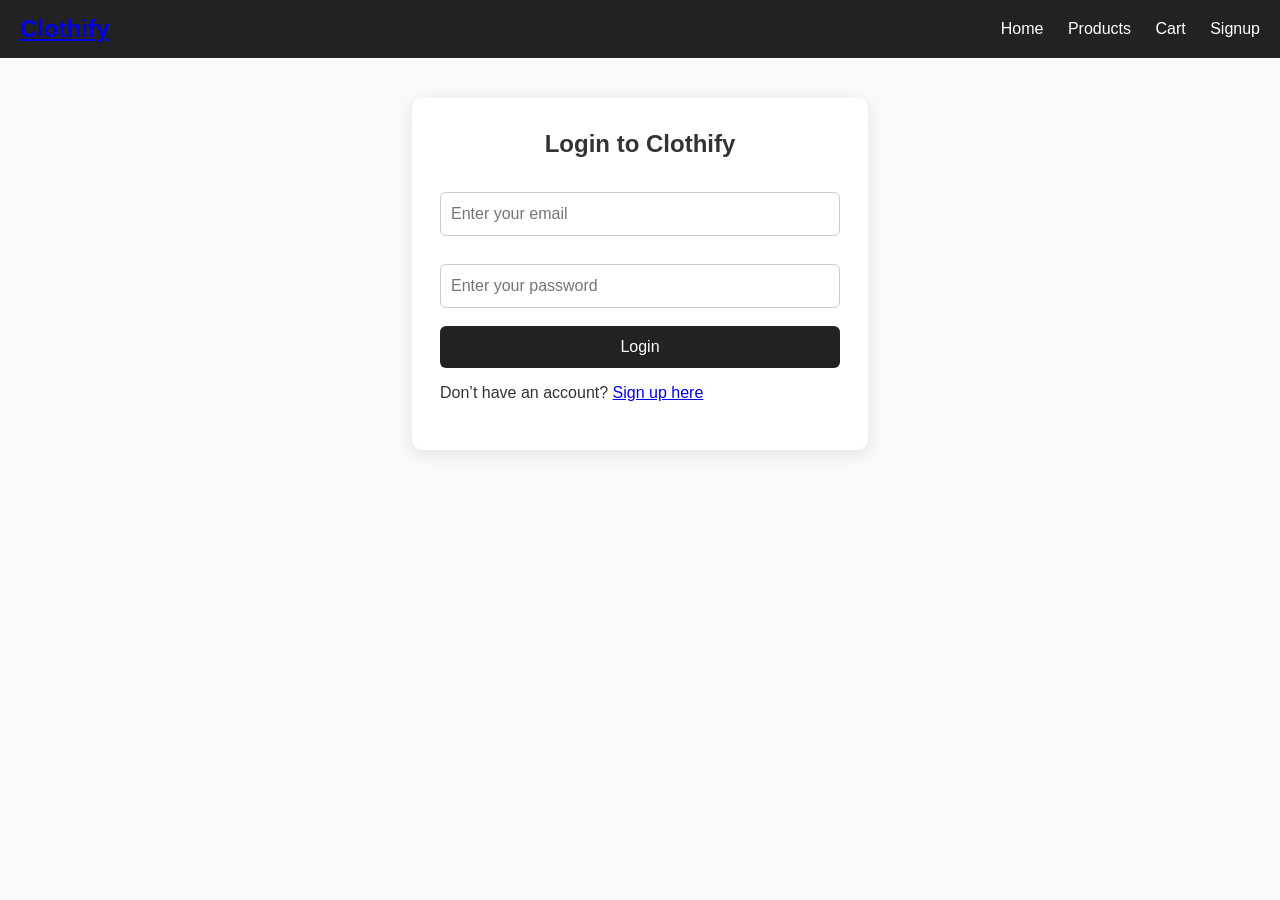
==== login.html @ 2fb61e34 "Add files via upload" ====
<!DOCTYPE html>
<html lang="en">
<head>
  <meta charset="UTF-8">
  <meta name="viewport" content="width=device-width, initial-scale=1.0">
  <title>Login - Clothify</title>
  <link rel="stylesheet" href="style.css">
</head>
<body>
  <header>
    <div class="logo"><a href="index.html">Clothify</a></div>
    <nav>
      <a href="index.html">Home</a>
      <a href="products.html">Products</a>
      <a href="cart.html">Cart</a>
      <a href="signup.html">Signup</a>
    </nav>
  </header>

  <main class="form-container">
    <h2>Login to Clothify</h2>
    <form id="loginForm">
      <input type="email" id="loginEmail" placeholder="Enter your email" required>
      <input type="password" id="loginPassword" placeholder="Enter your password" required>
      <button type="submit" class="btn">Login</button>
    </form>
    <p>Don’t have an account? <a href="signup.html">Sign up here</a></p>
  </main>

  <script src="auth.js"></script>
</body>
</html>
---- style.css ----
/* General Reset */
body {
  margin: 0;
  padding: 0;
  font-family: Arial, sans-serif;
  background: #fafafa;
  color: #333;
}

/* Header */
header {
  background: #222;
  color: #fff;
  padding: 15px 20px;
  display: flex;
  align-items: center;
  justify-content: space-between;
}
header .logo {
  font-size: 1.5rem;
  font-weight: bold;
}
nav a {
  color: #fff;
  text-decoration: none;
  margin-left: 20px;
}
nav a:hover {
  color: #ffd700;
}

/* Hero Section */
.hero {
  background: linear-gradient(90deg, #e3ffe6 0%, #f5f7fa 100%);
  padding: 60px 20px;
  text-align: center;
}
.hero h1 {
  font-size: 2.5rem;
  margin-bottom: 20px;
}
.hero p {
  font-size: 1.2rem;
  color: #555;
}

/* Product Cards */
.product-list, .product-grid {
  display: flex;
  flex-wrap: wrap;
  justify-content: center;
  gap: 30px;
}
.product-card {
  background: #fff;
  border-radius: 8px;
  box-shadow: 0 2px 8px rgba(0,0,0,0.08);
  padding: 20px;
  width: 260px;
  text-align: center;
}
.product-card img {
  width: 180px;
  height: 180px;
  object-fit: cover;
  border-radius: 6px;
}
.product-card h3, .product-name {
  margin: 15px 0 10px;
  font-size: 1.2rem;
}
.product-card p, .product-price {
  margin-bottom: 15px;
  font-size: 1rem;
  color: #333;
}
.buy-btn, .add-to-cart {
  background: #222;
  color: #fff;
  border: none;
  padding: 10px 20px;
  border-radius: 5px;
  cursor: pointer;
  transition: 0.2s;
}
.buy-btn:hover, .add-to-cart:hover {
  background: #ffd700;
  color: #222;
}

/* Cart Table */
table {
  width: 100%;
  border-collapse: collapse;
  margin-bottom: 30px;
}
table thead {
  background: #222;
  color: #fff;
}
table th, table td {
  padding: 12px;
  border-bottom: 1px solid #ddd;
}
.checkout-btn {
  background-color: #28a745;
  color: white;
  border: none;
  padding: 12px 25px;
  border-radius: 5px;
  font-size: 1rem;
  cursor: pointer;
  float: right;
}
.checkout-btn:hover {
  background-color: #218838;
}
.form-container {
  max-width: 400px;
  margin: 40px auto;
  background: #fff;
  padding: 32px 28px;
  border-radius: 10px;
  box-shadow: 0 4px 18px rgba(0,0,0,0.10);
}
.form-container h2 {
  text-align: center;
  margin-bottom: 24px;
  margin-top: 0;
}
.form-container input[type="text"],
.form-container input[type="email"],
.form-container input[type="password"] {
  width: 100%;
  padding: 12px 10px;
  margin: 10px 0 18px 0;
  border: 1px solid #ccc;
  border-radius: 6px;
  box-sizing: border-box;
  font-size: 1rem;
}
.form-container .btn {
  width: 100%;
  background: #222;
  color: #fff;
  padding: 12px 0;
  border: none;
  border-radius: 6px;
  font-size: 1rem;
  cursor: pointer;
  transition: background 0.2s, color 0.2s;
}
.form-container .btn:hover {
  background: #ffd700;
  color: #222;
}
.product-detail {
  display: flex;
  gap: 40px;
  max-width: 900px;
  margin: 50px auto;
  background: #fff;
  border-radius: 10px;
  box-shadow: 0 4px 18px rgba(0,0,0,0.10);
  padding: 38px 34px;
}
.product-image {
  flex: 1;
  display: flex;
  align-items: center;
  justify-content: center;
}
.product-image img {
  width: 340px;
  height: 340px;
  object-fit: cover;
  border-radius: 8px;
  box-shadow: 0 2px 8px rgba(0,0,0,0.08);
}
.product-info {
  flex: 2;
  display: flex;
  flex-direction: column;
  justify-content: flex-start;
}
.product-info h2 {
  font-size: 2rem;
  margin-bottom: 18px;
}
.product-info .product-price {
  font-size: 1.3rem;
  color: #28a745;
  font-weight: bold;
  margin-bottom: 16px;
}
.product-info p {
  color: #444;
  font-size: 1.1rem;
  margin-bottom: 22px;
}
.tags {
  margin-bottom: 18px;
}
.tag {
  display: inline-block;
  background: #e3ffe6;
  color: #228b22;
  font-size: 0.93rem;
  border-radius: 4px;
  padding: 4px 11px;
  margin-right: 9px;
  margin-bottom: 5px;
}
/* Reuse .add-to-cart button styling for consistency */
.product-info .add-to-cart {
  background: #222;
  color: #fff;
  border: none;
  padding: 10px 20px;
  border-radius: 5px;
  cursor: pointer;
  transition: 0.2s;
  font-size: 1rem;
  margin-top: 18px;
  width: fit-content;
}
.product-info .add-to-cart:hover {
  background: #ffd700;
  color: #222;
}
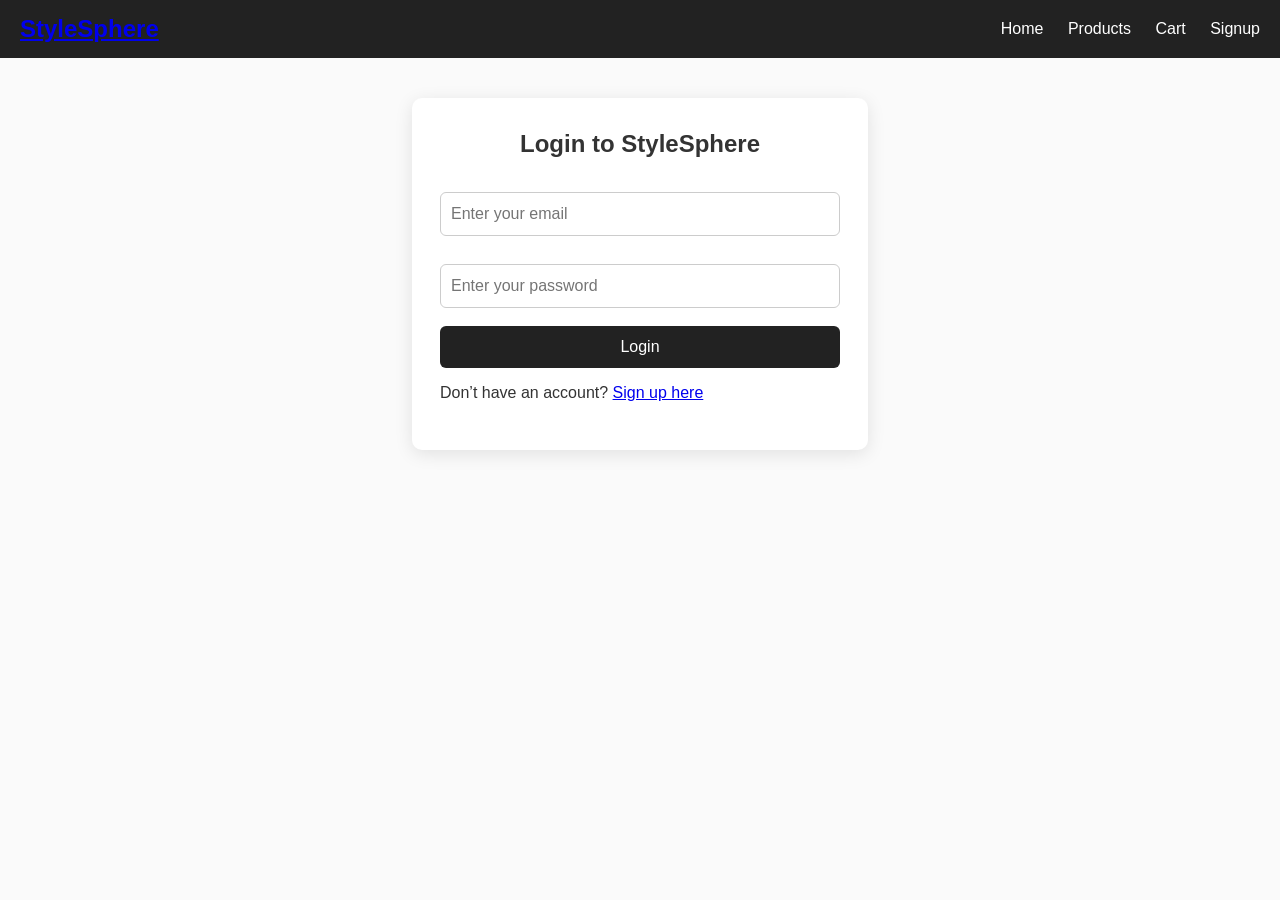
==== commit 60021c15: "Update login.html" ====
--- a/login.html
+++ b/login.html
@@ -3,12 +3,12 @@
 <head>
   <meta charset="UTF-8">
   <meta name="viewport" content="width=device-width, initial-scale=1.0">
-  <title>Login - Clothify</title>
+  <title>Login - StyleSphere</title>
   <link rel="stylesheet" href="style.css">
 </head>
 <body>
   <header>
-    <div class="logo"><a href="index.html">Clothify</a></div>
+    <div class="logo"><a href="index.html">StyleSphere</a></div>
     <nav>
       <a href="index.html">Home</a>
       <a href="products.html">Products</a>
@@ -18,7 +18,7 @@
   </header>
 
   <main class="form-container">
-    <h2>Login to Clothify</h2>
+    <h2>Login to StyleSphere</h2>
     <form id="loginForm">
       <input type="email" id="loginEmail" placeholder="Enter your email" required>
       <input type="password" id="loginPassword" placeholder="Enter your password" required>
@@ -29,4 +29,4 @@
 
   <script src="auth.js"></script>
 </body>
-</html>+</html>
